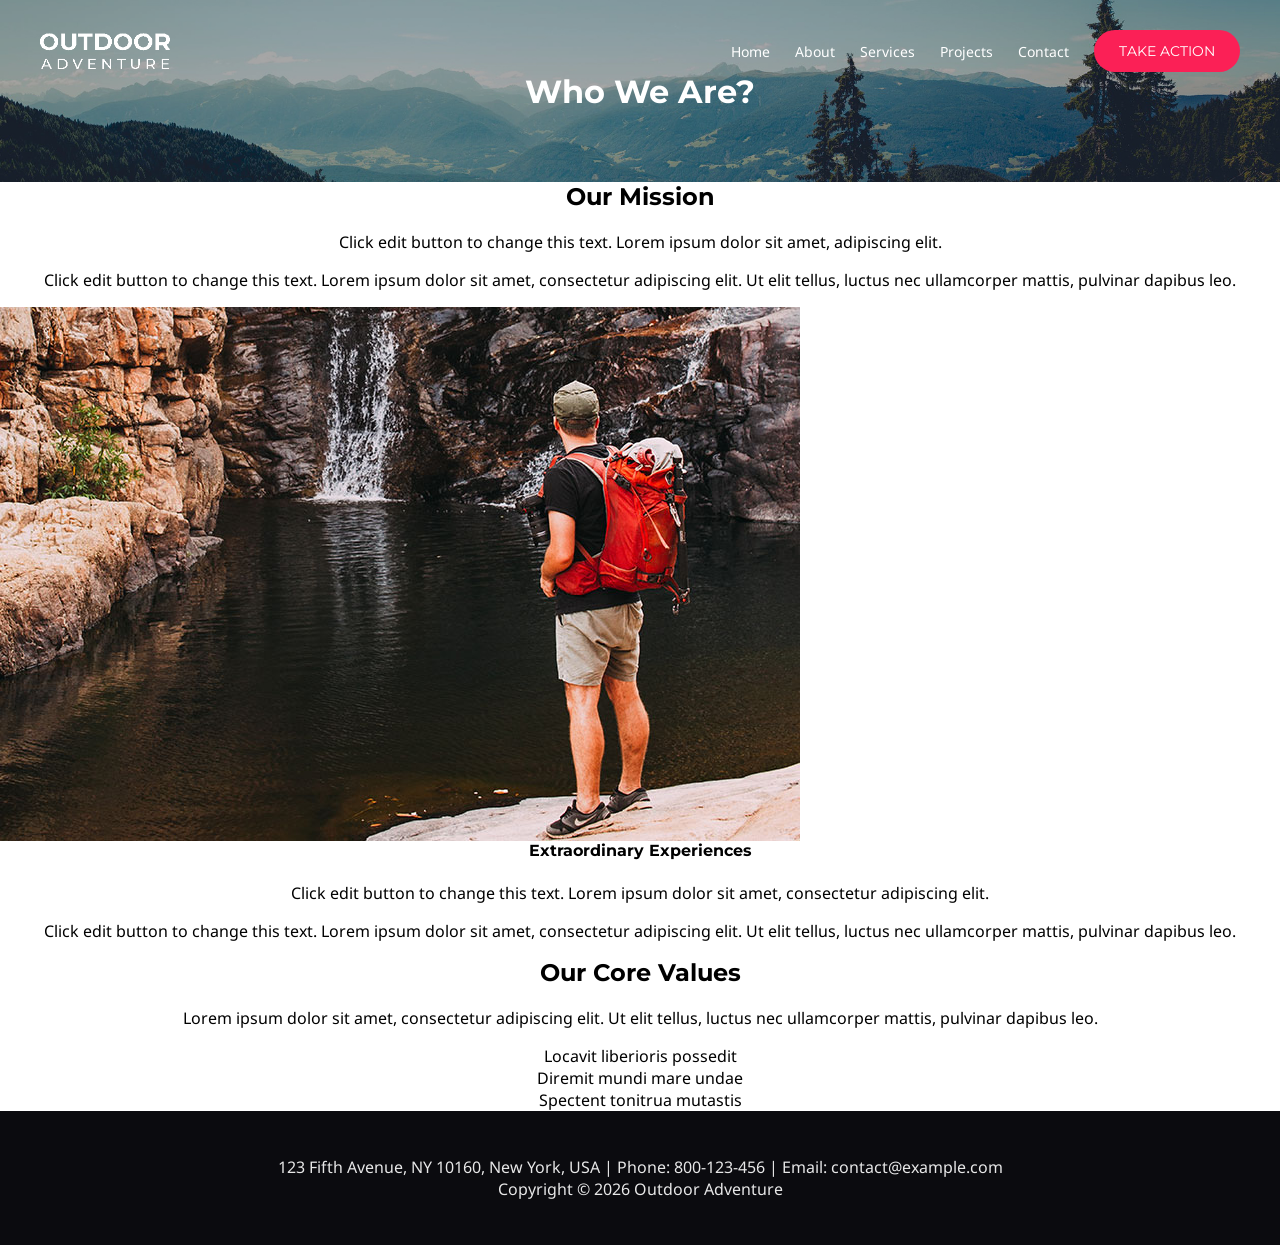
==== about.html @ a77f2ced "Initial commit" ====
<!DOCTYPE html>
<html lang="en">

<head>
    <meta charset="UTF-8">
    <meta name="viewport" content="width=device-width, initial-scale=1.0">
    <title>About - Outdoor Adventure</title>
    <link rel="stylesheet" href="about.css" />

</head>

<body>
    <main>
        <header class="hero">
            <nav class="main">
                <a href="index.html" class="logo">
                    <img src="./assets/logo.png" alt="white logo">
                    <div class="menu">
                        <ul class="liste">
                            <li><a href="./index.html">Home</a></li>
                            <li><a href="./about.html">About</a></li>
                            <li><a href="./services.html">Services</a></li>
                            <li><a href="./projects.html">Projects</a></li>
                            <li><a href="./contact.html">Contact</a></li>
                        </ul>
                        <button class="red-button">TAKE ACTION</button>
                    </div>
            </nav>

            <h1>Who We Are?</h1>
        </header>
        <section>
            <h2>Our Mission</h2>
            <p>Click edit button to change this text. Lorem ipsum dolor sit amet, adipiscing elit. </p>
            <p>Click edit button to change this text. Lorem ipsum dolor sit amet, consectetur adipiscing elit.
                Ut elit tellus, luctus nec ullamcorper mattis, pulvinar dapibus leo.</p>
            <img src="./assets/about_img1.jpg" alt="about image red backpack">
            <h4>Extraordinary Experiences</h4>
            <p>
                Click edit button to change this text. Lorem ipsum dolor sit amet, consectetur adipiscing elit.
            </p>
            <p> Click edit button to change this text. Lorem ipsum dolor sit amet, consectetur adipiscing elit. Ut elit
                tellus, luctus nec ullamcorper mattis, pulvinar dapibus leo.
            </p>
        </section>
        <section>
            <h2>Our Core Values</h2>
            <p>Lorem ipsum dolor sit amet, consectetur adipiscing elit. Ut elit tellus, luctus nec ullamcorper mattis,
                pulvinar dapibus leo. </p>
            <ul>
                <li>
                    Locavit liberioris possedit
                </li>
                <li>
                    Diremit mundi mare undae
                </li>
                <li>
                    Spectent tonitrua mutastis
                </li>
            </ul>
        </section>
        <footer>
            <p>123 Fifth Avenue, NY 10160, New York, USA | Phone: 800-123-456 | Email:
                contact@example.com</p>
            <p>Copyright © 2026 Outdoor Adventure</p>
        </footer>
    </main>
</body>

</html>
---- about.css ----
@import url('https://fonts.googleapis.com/css2?family=Noto+Sans:ital,wght@0,100..900;1,100..900&display=swap');
@import url('https://fonts.googleapis.com/css2?family=Montserrat:ital,wght@0,100..900;1,100..900&family=Noto+Sans:ital,wght@0,100..900;1,100..900&display=swap');

html,
body {
  margin: 0;
  font-family: 'Noto Sans', sans-serif;
  text-align: center;
}

img {
  max-width: 100%;
  display: block;
}

ul {
  list-style: none;
  margin: 0;
  padding: 0;
}

a {
  text-decoration: none;
}

h1,
h2,
h3,
h4 {
  font-family: 'Montserrat', sans-serif;
  margin-top: 0;
}

p,
a,
li,
button {
  font-family: 'Noto Sans', sans-serif;
}

.hero {
  background-image: linear-gradient(rgba(0, 0, 0, 0.35), rgba(0, 0, 0, 0.35)), url("./assets/about_bg.jpg");
  background-size: cover;
  background-position: center;
  color: white;
  padding: 30px 40px 50px 40px;
}

.logo img {
  width: 130px;
  display: block;
}

.main {
  display: flex;
  justify-content: space-between;
  align-items: center;
}
.menu {
    display: flex;
    align-items: center;
    gap: 25px;
}
.liste {
  display: flex;
  gap: 25px;
}

.liste a {
  color: white;
  font-size: 14px;
}

.red-button {
  background-color: #fb2056;
  color: white;
  border: none;
  border-radius: 30px;
  padding: 12px 25px;
  font-size: 14px;
  font-family: 'Montserrat', sans-serif;
  cursor: pointer;
}

.red-button:hover {
  background-color: #DA1C4B;
}

.home-background {
  display: none;
}

.home {
  font-size: 24px;
  margin-bottom: 15px;
}

.home-titre {
  font-size: 64px;
  margin-bottom: 20px;
}

footer {
  background: #0b0b0f;
  color: white;
  text-align: center;
  padding: 45px 20px;
}

footer p {
  margin: 0 auto;
  max-width: 900px;
  opacity: 0.9;
}
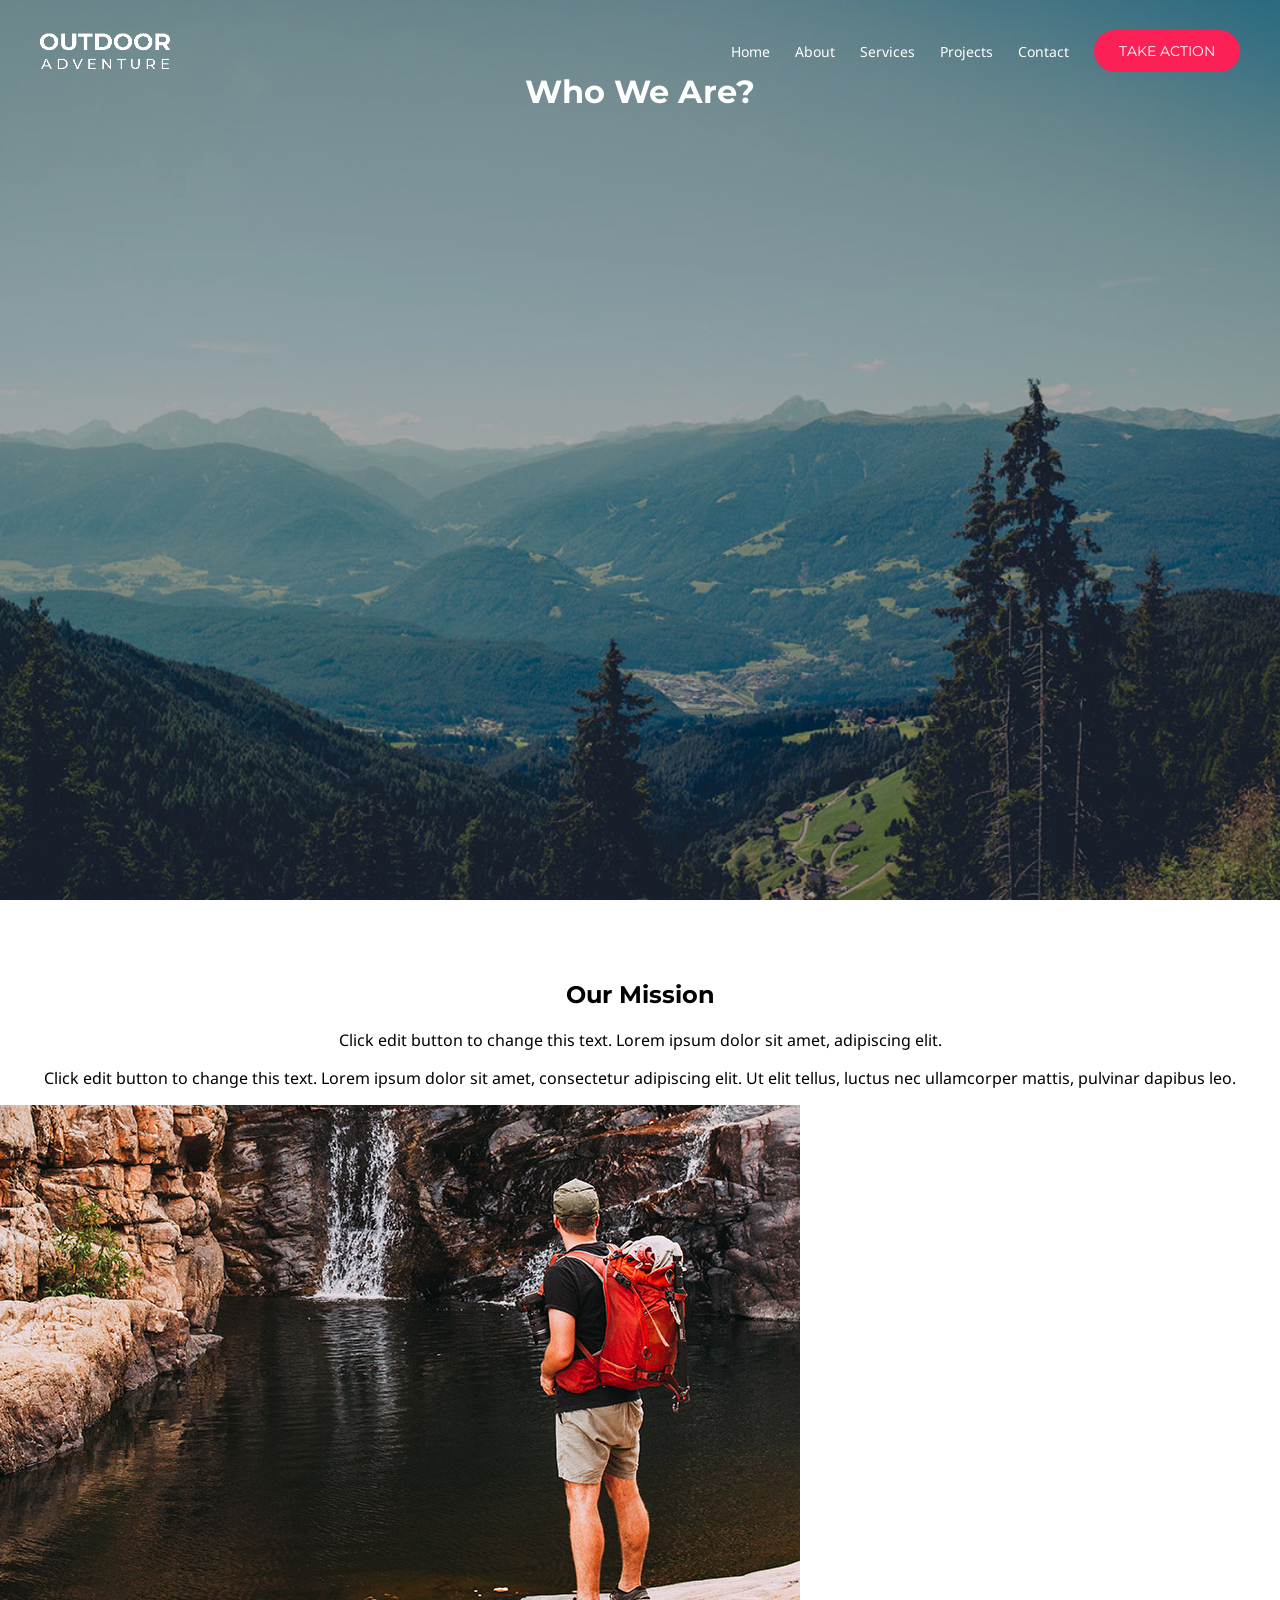
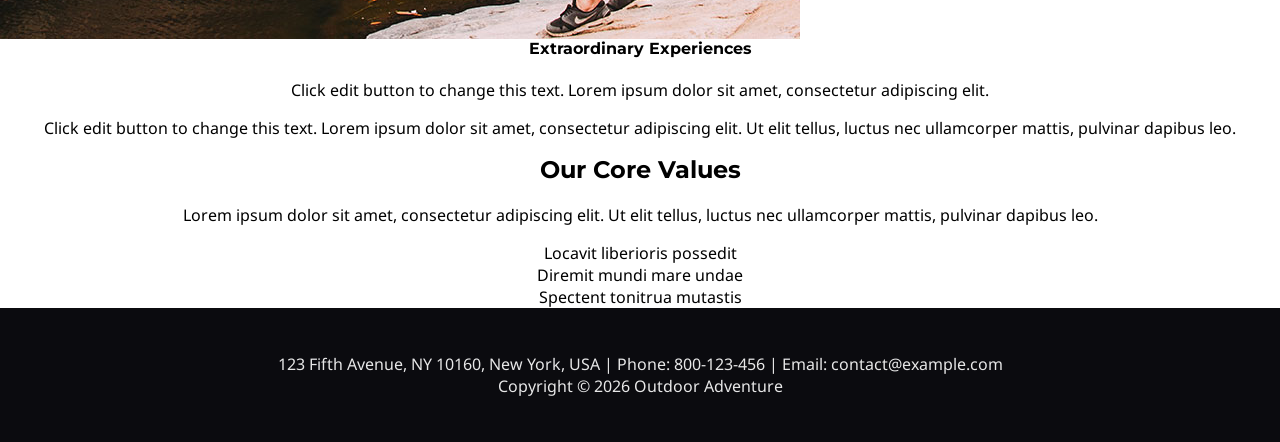
==== commit 0c9860ab: "corrections d'anomalies et ajouts sur les pages" ====
--- a/about.html
+++ b/about.html
@@ -6,6 +6,7 @@
     <meta name="viewport" content="width=device-width, initial-scale=1.0">
     <title>About - Outdoor Adventure</title>
     <link rel="stylesheet" href="about.css" />
+    <link rel="icon" href="data:,">
 
 </head>
 
@@ -26,8 +27,10 @@
                         <button class="red-button">TAKE ACTION</button>
                     </div>
             </nav>
+            <div>
+                <h1>Who We Are?</h1>
+            </div>
 
-            <h1>Who We Are?</h1>
         </header>
         <section>
             <h2>Our Mission</h2>
--- a/about.css
+++ b/about.css
@@ -42,8 +42,12 @@
   background-image: linear-gradient(rgba(0, 0, 0, 0.35), rgba(0, 0, 0, 0.35)), url("./assets/about_bg.jpg");
   background-size: cover;
   background-position: center;
+  background-attachment: fixed;
   color: white;
+  min-height: 100vh;
   padding: 30px 40px 50px 40px;
+  display: flex;
+  flex-direction: column;
 }
 
 .logo img {
@@ -56,11 +60,13 @@
   justify-content: space-between;
   align-items: center;
 }
+
 .menu {
-    display: flex;
-    align-items: center;
-    gap: 25px;
+  display: flex;
+  align-items: center;
+  gap: 25px;
 }
+
 .liste {
   display: flex;
   gap: 25px;
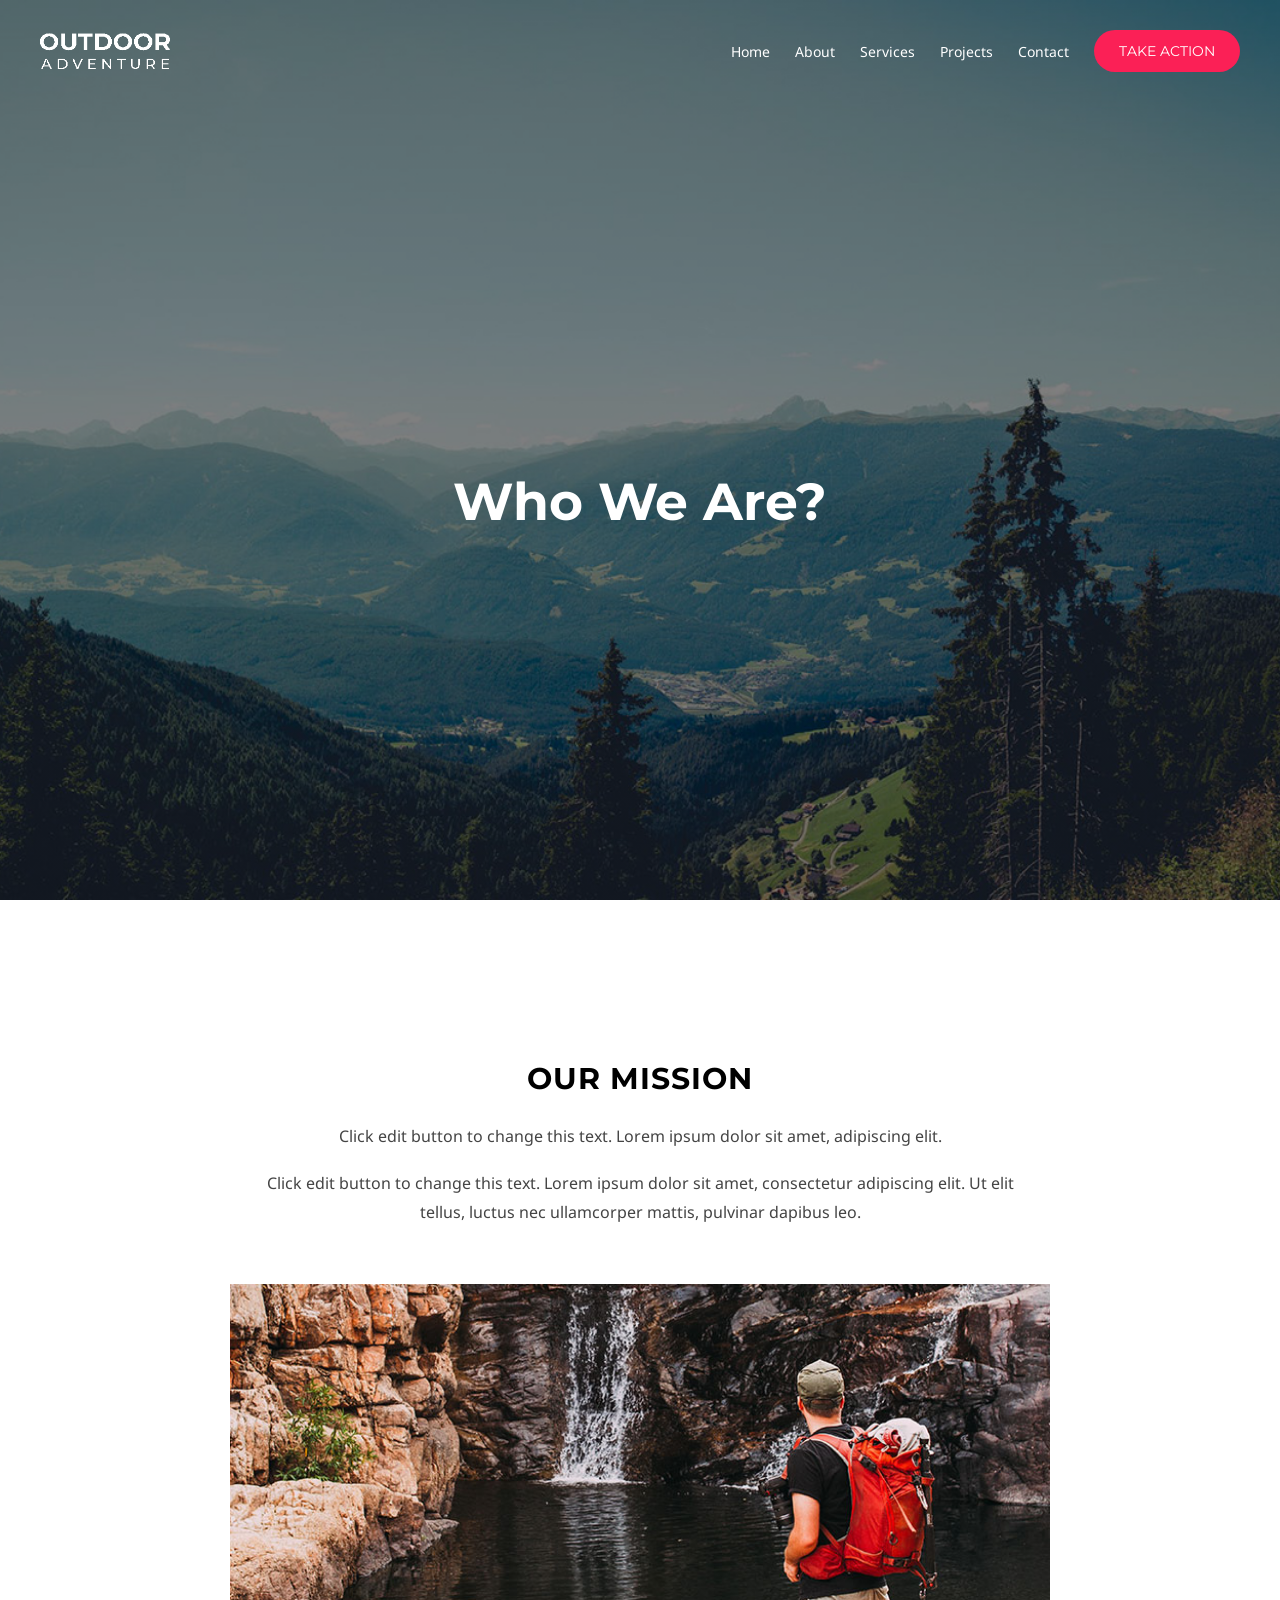
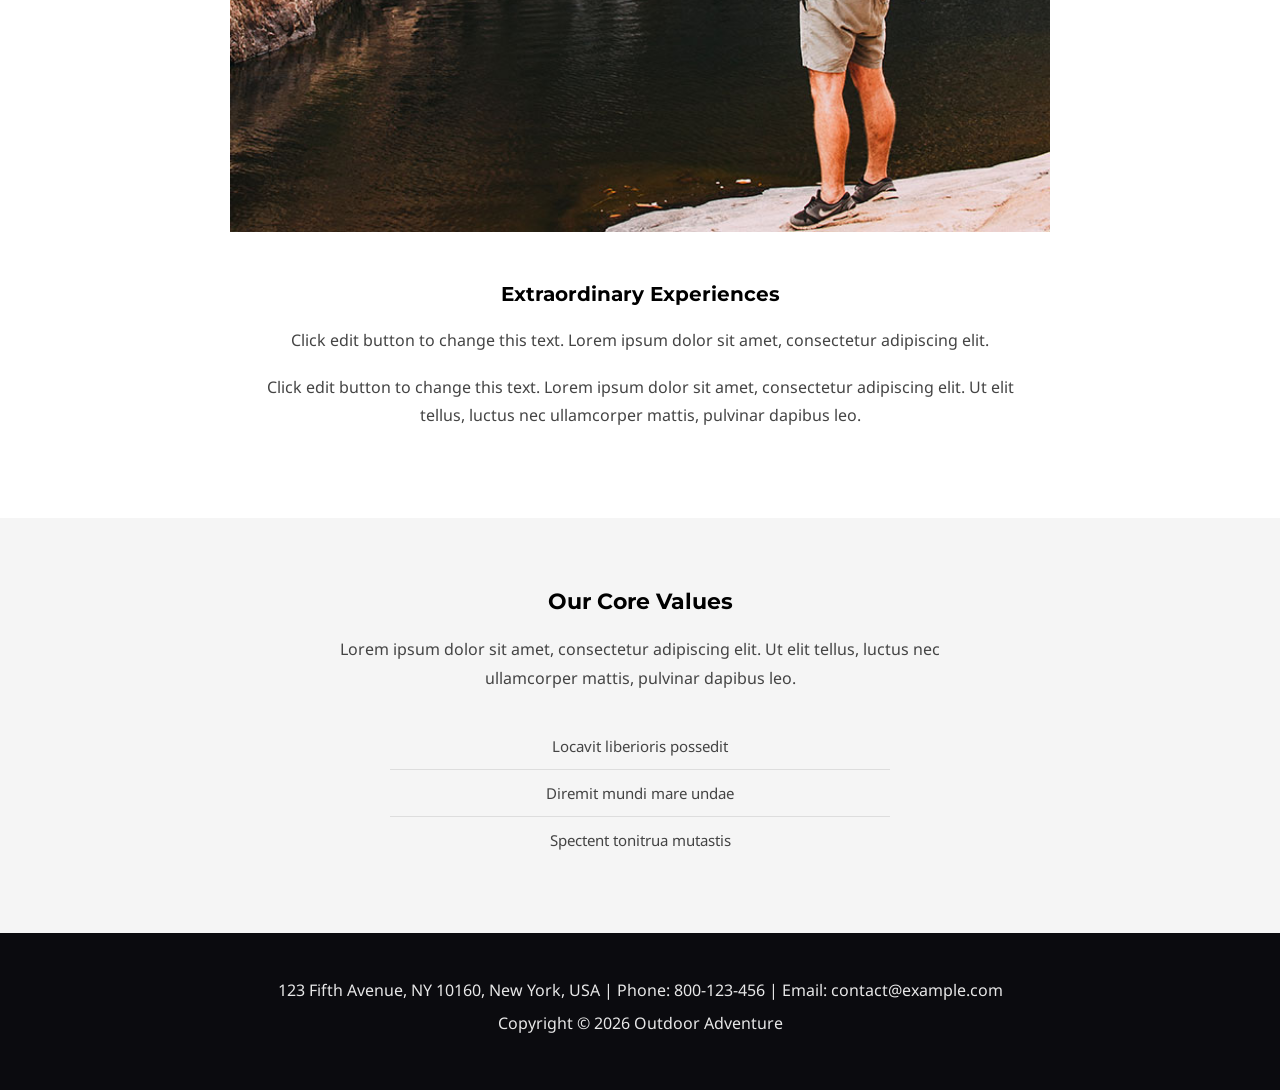
==== commit 32c6f61b: "finitions" ====
--- a/about.html
+++ b/about.html
@@ -7,7 +7,6 @@
     <title>About - Outdoor Adventure</title>
     <link rel="stylesheet" href="about.css" />
     <link rel="icon" href="data:,">
-
 </head>
 
 <body>
@@ -16,58 +15,57 @@
             <nav class="main">
                 <a href="index.html" class="logo">
                     <img src="./assets/logo.png" alt="white logo">
-                    <div class="menu">
-                        <ul class="liste">
-                            <li><a href="./index.html">Home</a></li>
-                            <li><a href="./about.html">About</a></li>
-                            <li><a href="./services.html">Services</a></li>
-                            <li><a href="./projects.html">Projects</a></li>
-                            <li><a href="./contact.html">Contact</a></li>
-                        </ul>
-                        <button class="red-button">TAKE ACTION</button>
-                    </div>
+                </a>
+                <div class="menu">
+                    <ul class="liste">
+                        <li><a href="./index.html">Home</a></li>
+                        <li><a href="./about.html">About</a></li>
+                        <li><a href="./services.html">Services</a></li>
+                        <li><a href="./projects.html">Projects</a></li>
+                        <li><a href="./contact.html">Contact</a></li>
+                    </ul>
+                    <button class="red-button">TAKE ACTION</button>
+                </div>
             </nav>
-            <div>
+            <div class="hero-title">
                 <h1>Who We Are?</h1>
             </div>
+        </header>
 
-        </header>
-        <section>
+        <section class="mission">
             <h2>Our Mission</h2>
-            <p>Click edit button to change this text. Lorem ipsum dolor sit amet, adipiscing elit. </p>
+            <p>Click edit button to change this text. Lorem ipsum dolor sit amet, adipiscing elit.</p>
             <p>Click edit button to change this text. Lorem ipsum dolor sit amet, consectetur adipiscing elit.
                 Ut elit tellus, luctus nec ullamcorper mattis, pulvinar dapibus leo.</p>
+        </section>
+
+        <div class="about-image">
             <img src="./assets/about_img1.jpg" alt="about image red backpack">
+        </div>
+
+        <section class="experiences">
             <h4>Extraordinary Experiences</h4>
-            <p>
-                Click edit button to change this text. Lorem ipsum dolor sit amet, consectetur adipiscing elit.
-            </p>
-            <p> Click edit button to change this text. Lorem ipsum dolor sit amet, consectetur adipiscing elit. Ut elit
-                tellus, luctus nec ullamcorper mattis, pulvinar dapibus leo.
-            </p>
+            <p>Click edit button to change this text. Lorem ipsum dolor sit amet, consectetur adipiscing elit.</p>
+            <p>Click edit button to change this text. Lorem ipsum dolor sit amet, consectetur adipiscing elit. Ut elit
+                tellus, luctus nec ullamcorper mattis, pulvinar dapibus leo.</p>
         </section>
-        <section>
-            <h2>Our Core Values</h2>
+
+        <section class="values">
+            <h4>Our Core Values</h4>
             <p>Lorem ipsum dolor sit amet, consectetur adipiscing elit. Ut elit tellus, luctus nec ullamcorper mattis,
-                pulvinar dapibus leo. </p>
-            <ul>
-                <li>
-                    Locavit liberioris possedit
-                </li>
-                <li>
-                    Diremit mundi mare undae
-                </li>
-                <li>
-                    Spectent tonitrua mutastis
-                </li>
+                pulvinar dapibus leo.</p>
+            <ul class="values-list">
+                <li>Locavit liberioris possedit</li>
+                <li>Diremit mundi mare undae</li>
+                <li>Spectent tonitrua mutastis</li>
             </ul>
         </section>
+
         <footer>
-            <p>123 Fifth Avenue, NY 10160, New York, USA | Phone: 800-123-456 | Email:
-                contact@example.com</p>
+            <p>123 Fifth Avenue, NY 10160, New York, USA | Phone: 800-123-456 | Email: contact@example.com</p>
             <p>Copyright © 2026 Outdoor Adventure</p>
         </footer>
     </main>
 </body>
 
-</html>+</html>
--- a/about.css
+++ b/about.css
@@ -1,5 +1,5 @@
 @import url('https://fonts.googleapis.com/css2?family=Noto+Sans:ital,wght@0,100..900;1,100..900&display=swap');
-@import url('https://fonts.googleapis.com/css2?family=Montserrat:ital,wght@0,100..900;1,100..900&family=Noto+Sans:ital,wght@0,100..900;1,100..900&display=swap');
+@import url('https://fonts.googleapis.com/css2?family=Montserrat:ital,wght@0,100..900;1,100..900&display=swap');
 
 html,
 body {
@@ -38,8 +38,10 @@
   font-family: 'Noto Sans', sans-serif;
 }
 
+/* ── HERO ── */
+
 .hero {
-  background-image: linear-gradient(rgba(0, 0, 0, 0.35), rgba(0, 0, 0, 0.35)), url("./assets/about_bg.jpg");
+  background-image: linear-gradient(rgba(0, 0, 0, 0.5), rgba(0, 0, 0, 0.5)), url("./assets/about_bg.jpg");
   background-size: cover;
   background-position: center;
   background-attachment: fixed;
@@ -48,6 +50,18 @@
   padding: 30px 40px 50px 40px;
   display: flex;
   flex-direction: column;
+}
+
+.hero-title {
+  flex: 1;
+  display: flex;
+  align-items: center;
+  justify-content: center;
+}
+
+.hero-title h1 {
+  font-size: 52px;
+  margin: 0;
 }
 
 .logo img {
@@ -92,19 +106,93 @@
   background-color: #DA1C4B;
 }
 
-.home-background {
-  display: none;
-}
-
-.home {
-  font-size: 24px;
-  margin-bottom: 15px;
-}
-
-.home-titre {
-  font-size: 64px;
+/* ── MISSION ── */
+
+.mission {
+  padding: 80px 40px 40px 40px;
+  max-width: 780px;
+  margin: 0 auto;
+}
+
+.mission h2 {
+  font-size: 30px;
+  margin-bottom: 25px;
+  text-transform: uppercase;
+  letter-spacing: 1px;
+}
+
+.mission p {
+  line-height: 1.8;
+  margin-bottom: 18px;
+  color: #444;
+}
+
+/* ── IMAGE PLEINE LARGEUR ── */
+
+.about-image {
+  width: 100%;
+  padding: 0 40px;
+  box-sizing: border-box;
+  max-width: 900px;
+  margin: 0 auto;
+}
+
+.about-image img {
+  width: 100%;
+}
+
+/* ── EXPERIENCES ── */
+
+.experiences {
+  padding: 50px 40px 70px 40px;
+  max-width: 780px;
+  margin: 0 auto;
+}
+
+.experiences h4 {
+  font-size: 20px;
   margin-bottom: 20px;
 }
+
+.experiences p {
+  line-height: 1.8;
+  margin-bottom: 18px;
+  color: #444;
+}
+
+/* ── CORE VALUES ── */
+
+.values {
+  padding: 70px 40px;
+  background-color: #f5f5f5;
+}
+
+.values h4 {
+  font-size: 22px;
+  margin-bottom: 20px;
+}
+
+.values > p {
+  max-width: 680px;
+  margin: 0 auto 30px auto;
+  line-height: 1.8;
+  color: #444;
+}
+
+.values-list li {
+  font-size: 15px;
+  color: #444;
+  padding: 13px 0;
+  border-bottom: 1px solid #ddd;
+  max-width: 500px;
+  margin: 0 auto;
+}
+
+.values-list li:last-child {
+  border-bottom: none;
+}
+
+/* ── FOOTER ── */
 
 footer {
   background: #0b0b0f;
@@ -114,7 +202,56 @@
 }
 
 footer p {
-  margin: 0 auto;
+  margin: 0 auto 8px auto;
   max-width: 900px;
   opacity: 0.9;
-}+  line-height: 1.6;
+}
+
+/* ── RESPONSIVE ── */
+
+@media (max-width: 768px) {
+
+  .main {
+    flex-direction: column;
+    gap: 20px;
+    align-items: flex-start;
+  }
+
+  .menu {
+    flex-direction: column;
+    align-items: flex-start;
+    gap: 15px;
+    width: 100%;
+  }
+
+  .liste {
+    flex-wrap: wrap;
+    gap: 15px;
+  }
+
+  .mission,
+  .experiences {
+    padding: 50px 25px 35px 25px;
+  }
+
+  .about-image {
+    padding: 0 25px;
+  }
+}
+
+@media (max-width: 480px) {
+
+  .hero {
+    padding: 20px;
+  }
+
+  .hero-title h1 {
+    font-size: 34px;
+  }
+
+  .liste {
+    flex-direction: column;
+    gap: 10px;
+  }
+}
